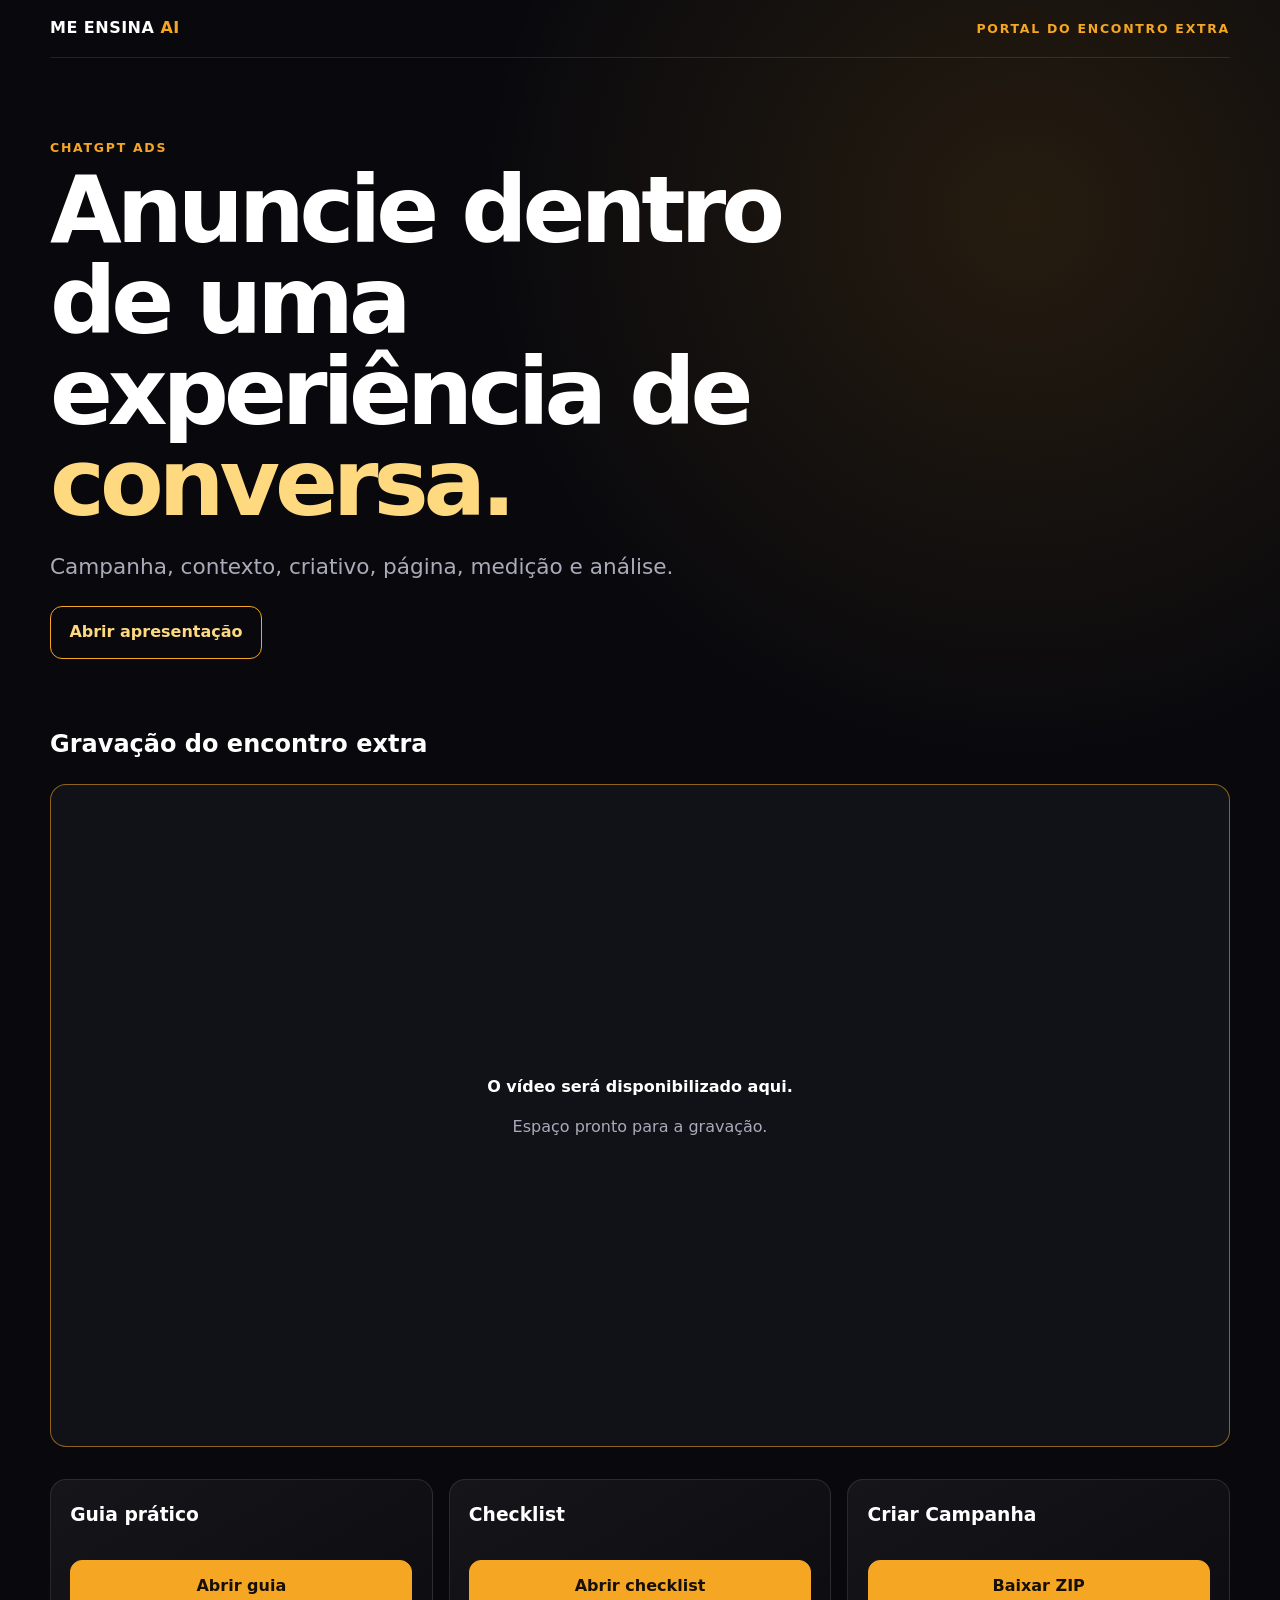
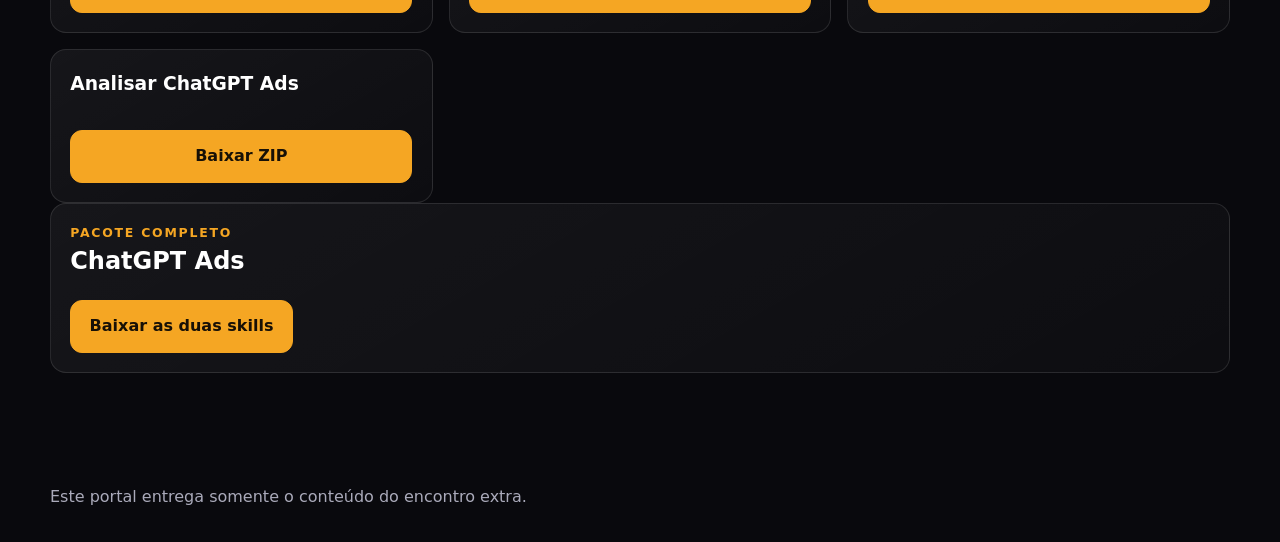
==== chatgpt-ads/index.html @ 72d79f22 "Publica portais da Imersão Meta Ads com IA" ====
<!doctype html>
<html lang="pt-BR"><head><meta charset="utf-8"><meta name="viewport" content="width=device-width,initial-scale=1"><title>Portal ChatGPT Ads | Imersão Meta Ads com IA</title><link rel="stylesheet" href="../assets/styles.css"></head>
<body><header class="site-header"><div class="brand">ME ENSINA <span>AI</span></div><div class="eyebrow">Portal do encontro extra</div></header><main class="page">
<section class="hero"><div class="eyebrow">ChatGPT Ads</div><h1>Anuncie dentro de uma experiência de <span class="highlight">conversa.</span></h1><p>Campanha, contexto, criativo, página, medição e análise.</p><a class="button secondary" href="../apresentacao/chatgpt-ads/">Abrir apresentação</a></section>
<section><h2>Gravação do encontro extra</h2><div class="video-placeholder"><div><strong>O vídeo será disponibilizado aqui.</strong><p class="muted">Espaço pronto para a gravação.</p></div></div></section>
<section class="downloads grid" aria-label="Downloads ChatGPT Ads">
<article class="card download-card"><h3>Guia prático</h3><a class="download" href="../downloads/chatgpt-ads/GUIA-PRATICO.md">Abrir guia</a></article>
<article class="card download-card"><h3>Checklist</h3><a class="download" href="../downloads/chatgpt-ads/CHECKLIST-PRIMEIRA-CAMPANHA.md">Abrir checklist</a></article>
<article class="card download-card"><h3>Criar Campanha</h3><a class="download" download href="../downloads/chatgpt-ads/criar-campanha-chatgpt-ads.zip">Baixar ZIP</a></article>
<article class="card download-card"><h3>Analisar ChatGPT Ads</h3><a class="download" download href="../downloads/chatgpt-ads/analisar-chatgpt-ads.zip">Baixar ZIP</a></article>
</section><section class="card"><div class="eyebrow">Pacote completo</div><h2>ChatGPT Ads</h2><a class="download" download href="../downloads/chatgpt-ads/PACK-CHATGPT-ADS.zip">Baixar as duas skills</a></section>
</main><footer class="site-footer"><p class="muted">Este portal entrega somente o conteúdo do encontro extra.</p></footer></body></html>
---- assets/styles.css ----
:root {
  color-scheme: dark;
  --bg: #09090d;
  --surface: #15151d;
  --surface-2: #1d1d28;
  --gold: #f5a623;
  --gold-soft: #ffd980;
  --text: #ffffff;
  --muted: #aaaaba;
  --green: #00e68a;
  --max: 1180px;
}

* { box-sizing: border-box; }

html { scroll-behavior: smooth; }

body {
  margin: 0;
  background:
    radial-gradient(circle at 80% 10%, rgba(245, 166, 35, .12), transparent 34rem),
    var(--bg);
  color: var(--text);
  font-family: Inter, ui-sans-serif, system-ui, -apple-system, BlinkMacSystemFont, "Segoe UI", sans-serif;
  line-height: 1.55;
}

a { color: inherit; }

.site-header,
.site-footer {
  width: min(100% - 2rem, var(--max));
  margin-inline: auto;
  padding: 1rem 0;
}

.site-header {
  display: flex;
  align-items: center;
  justify-content: space-between;
  gap: 1rem;
  border-bottom: 1px solid rgba(255,255,255,.1);
}

.brand { font-weight: 850; letter-spacing: .03em; }
.brand span { color: var(--gold); }
.eyebrow { color: var(--gold); font-size: .78rem; font-weight: 800; letter-spacing: .14em; text-transform: uppercase; }
.muted { color: var(--muted); }

.page {
  width: min(100% - 2rem, var(--max));
  margin-inline: auto;
  padding: 3rem 0 5rem;
}

.hero { max-width: 850px; padding: 2rem 0 3rem; }
.hero h1 { font-size: clamp(2.45rem, 8vw, 5.8rem); line-height: .98; margin: .5rem 0 1.25rem; letter-spacing: -.055em; }
.hero p { max-width: 720px; font-size: clamp(1.05rem, 2.5vw, 1.35rem); color: var(--muted); }
.highlight { color: var(--gold-soft); }

.button,
.download {
  display: inline-flex;
  align-items: center;
  justify-content: center;
  min-height: 48px;
  padding: .82rem 1.15rem;
  border: 1px solid var(--gold);
  border-radius: .75rem;
  background: var(--gold);
  color: #171006;
  font-weight: 850;
  text-decoration: none;
}

.button.secondary { background: transparent; color: var(--gold-soft); }
.button:focus-visible,
.download:focus-visible,
.slide-control:focus-visible { outline: 3px solid #fff; outline-offset: 3px; }

.grid { display: grid; gap: 1rem; }
.card {
  padding: 1.2rem;
  border: 1px solid rgba(255,255,255,.11);
  border-radius: 1rem;
  background: linear-gradient(150deg, rgba(255,255,255,.055), rgba(255,255,255,.018));
}
.card h2, .card h3 { margin-top: 0; }

.video-placeholder {
  display: grid;
  place-items: center;
  aspect-ratio: 16 / 9;
  padding: 1.5rem;
  border: 1px solid rgba(245,166,35,.55);
  border-radius: 1rem;
  background: #111118;
  text-align: center;
}

.downloads { margin-top: 2rem; }
.download-card { display: flex; flex-direction: column; gap: .8rem; }
.download-card .download { margin-top: auto; }

.slides-page { overflow: hidden; }
.deck {
  min-height: calc(100dvh - 80px);
  display: grid;
  grid-template-rows: 1fr auto;
}
.slides { position: relative; min-height: 70dvh; }
.slide {
  display: none;
  min-height: 70dvh;
  padding: clamp(1.25rem, 5vw, 4.5rem);
  align-content: center;
}
.slide.is-active { display: grid; }
.slide h1, .slide h2 { max-width: 1050px; margin: .4rem 0 1.2rem; font-size: clamp(2.2rem, 7vw, 5.7rem); line-height: 1; letter-spacing: -.05em; }
.slide p, .slide li { max-width: 900px; font-size: clamp(1.1rem, 2.4vw, 1.65rem); }
.slide ul { padding-left: 1.4rem; }
.slide .big { color: var(--gold-soft); font-size: clamp(2rem, 6vw, 5rem); font-weight: 900; line-height: 1.05; }
.slide-grid { display: grid; gap: 1rem; }
.slide-grid .card { font-size: clamp(1rem, 2vw, 1.3rem); }

.deck-nav {
  display: flex;
  align-items: center;
  justify-content: space-between;
  gap: 1rem;
  padding: 1rem;
  border-top: 1px solid rgba(255,255,255,.1);
}
.slide-control {
  min-width: 48px;
  min-height: 48px;
  border: 1px solid rgba(255,255,255,.22);
  border-radius: 999px;
  background: var(--surface-2);
  color: var(--text);
  font-size: 1.35rem;
  cursor: pointer;
}
.slide-count { color: var(--muted); font-variant-numeric: tabular-nums; }

@media (min-width: 700px) {
  .grid.two { grid-template-columns: repeat(2, minmax(0, 1fr)); }
  .grid.three { grid-template-columns: repeat(3, minmax(0, 1fr)); }
  .slide-grid.three { grid-template-columns: repeat(3, minmax(0, 1fr)); }
}

@media (min-width: 1000px) {
  .downloads.grid { grid-template-columns: repeat(3, minmax(0, 1fr)); }
}

@media (prefers-reduced-motion: reduce) {
  html { scroll-behavior: auto; }
}
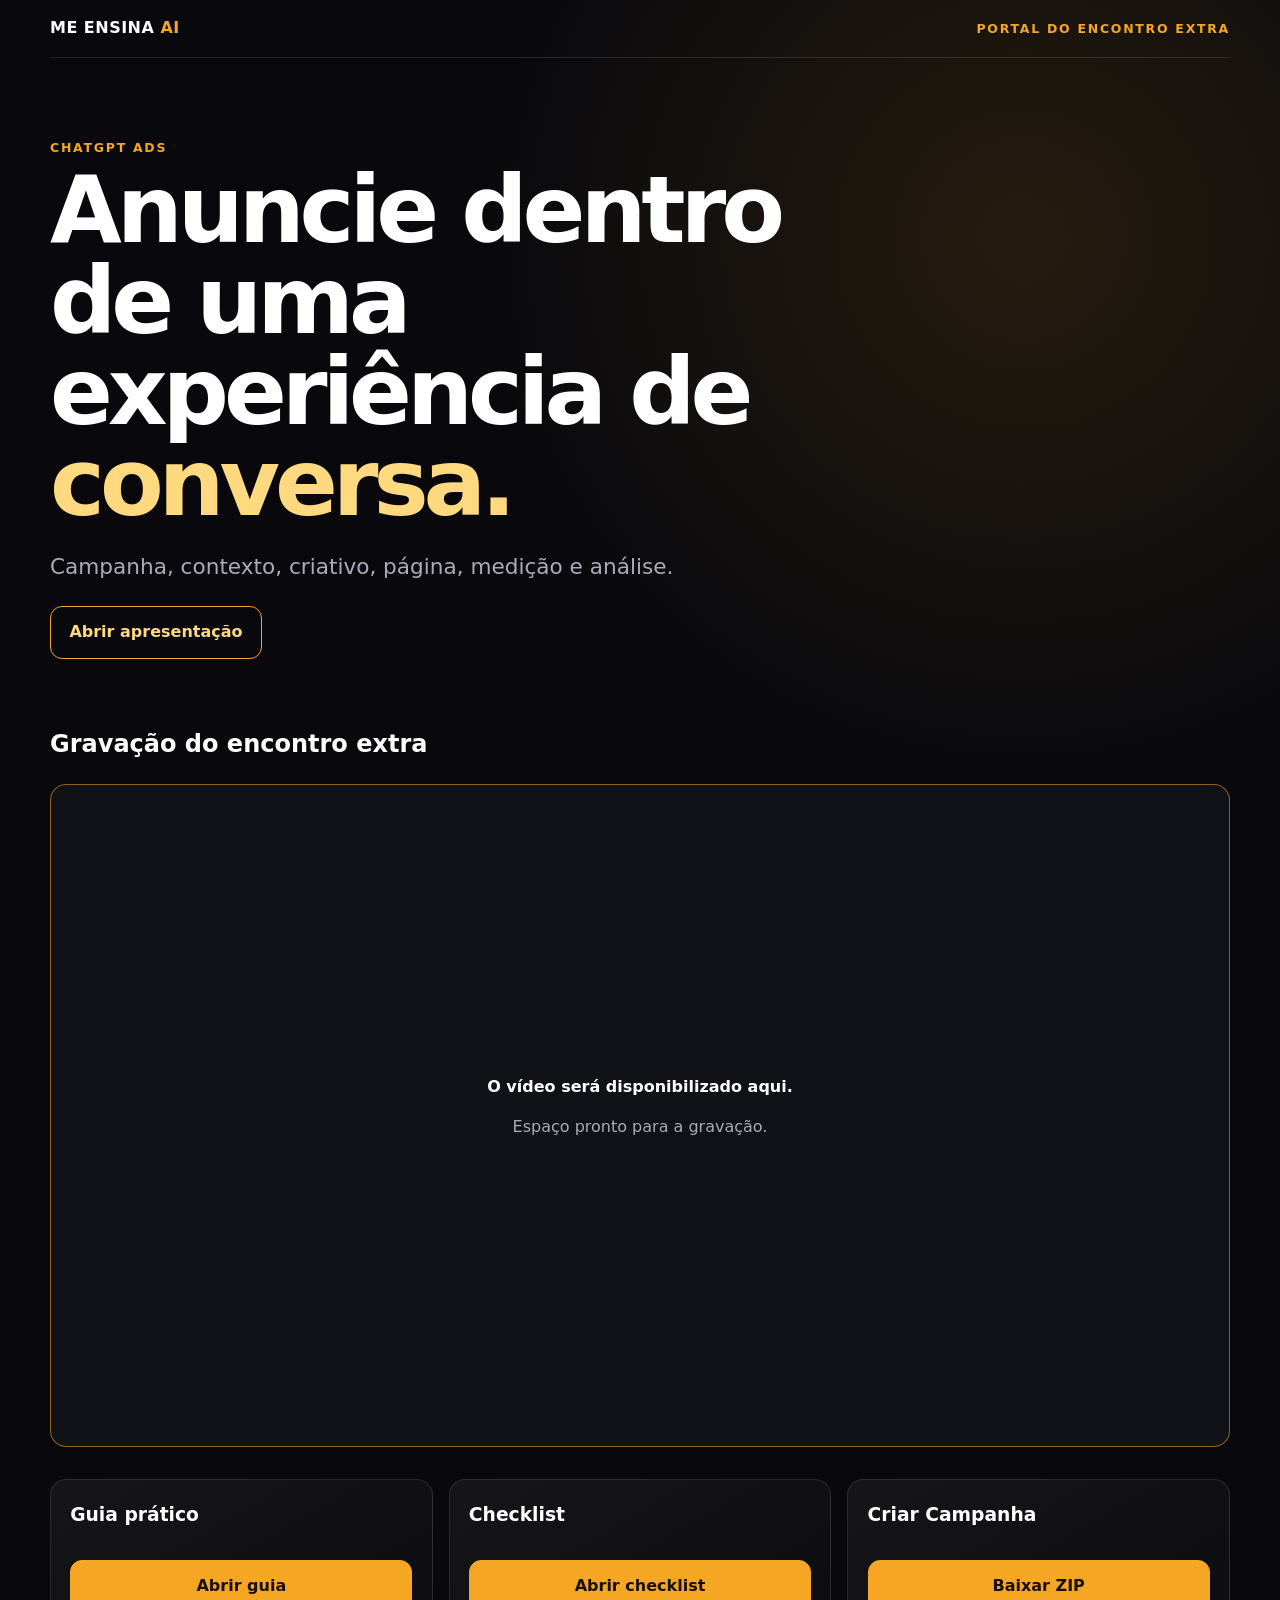
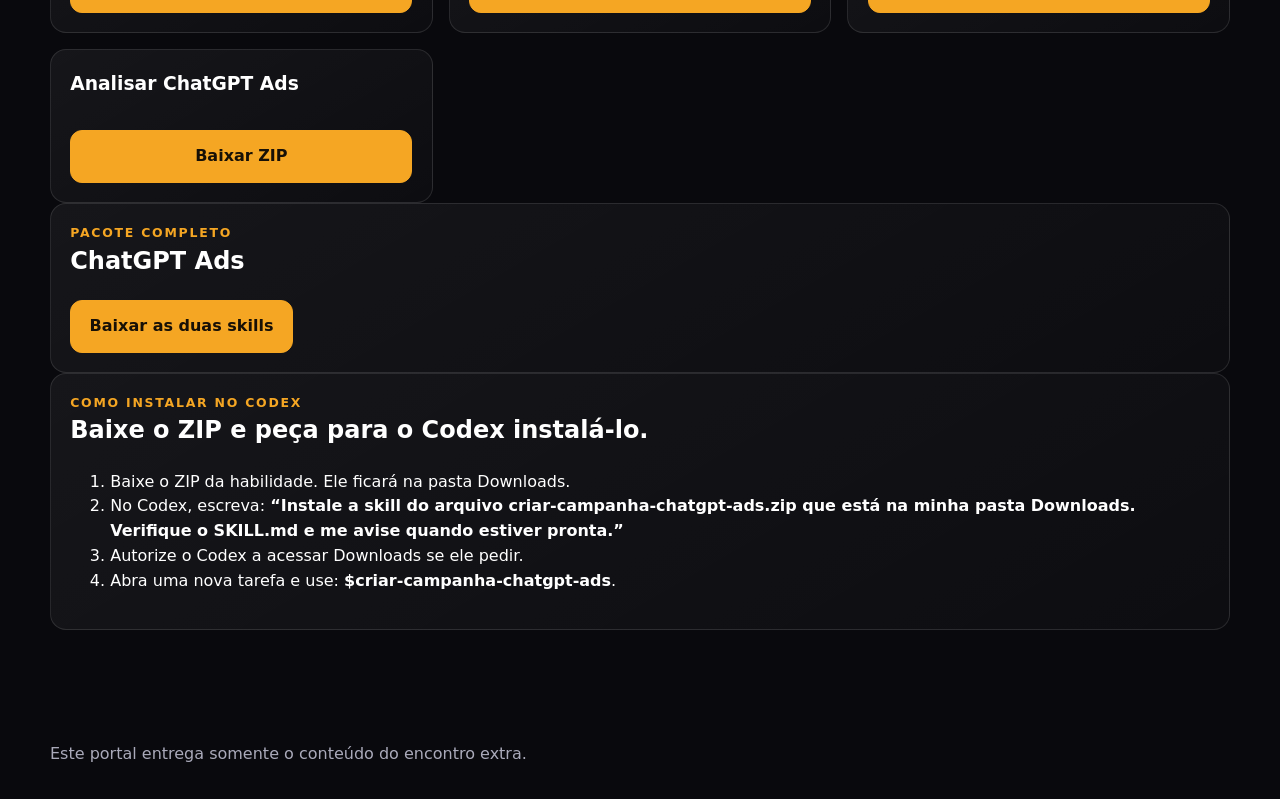
==== commit 52db97bf: "Explica instalação das skills pelo Downloads" ====
--- a/chatgpt-ads/index.html
+++ b/chatgpt-ads/index.html
@@ -9,4 +9,5 @@
 <article class="card download-card"><h3>Criar Campanha</h3><a class="download" download href="../downloads/chatgpt-ads/criar-campanha-chatgpt-ads.zip">Baixar ZIP</a></article>
 <article class="card download-card"><h3>Analisar ChatGPT Ads</h3><a class="download" download href="../downloads/chatgpt-ads/analisar-chatgpt-ads.zip">Baixar ZIP</a></article>
 </section><section class="card"><div class="eyebrow">Pacote completo</div><h2>ChatGPT Ads</h2><a class="download" download href="../downloads/chatgpt-ads/PACK-CHATGPT-ADS.zip">Baixar as duas skills</a></section>
+<section class="card"><div class="eyebrow">Como instalar no Codex</div><h2>Baixe o ZIP e peça para o Codex instalá-lo.</h2><ol><li>Baixe o ZIP da habilidade. Ele ficará na pasta Downloads.</li><li>No Codex, escreva: <strong>“Instale a skill do arquivo criar-campanha-chatgpt-ads.zip que está na minha pasta Downloads. Verifique o SKILL.md e me avise quando estiver pronta.”</strong></li><li>Autorize o Codex a acessar Downloads se ele pedir.</li><li>Abra uma nova tarefa e use: <strong>$criar-campanha-chatgpt-ads</strong>.</li></ol></section>
 </main><footer class="site-footer"><p class="muted">Este portal entrega somente o conteúdo do encontro extra.</p></footer></body></html>
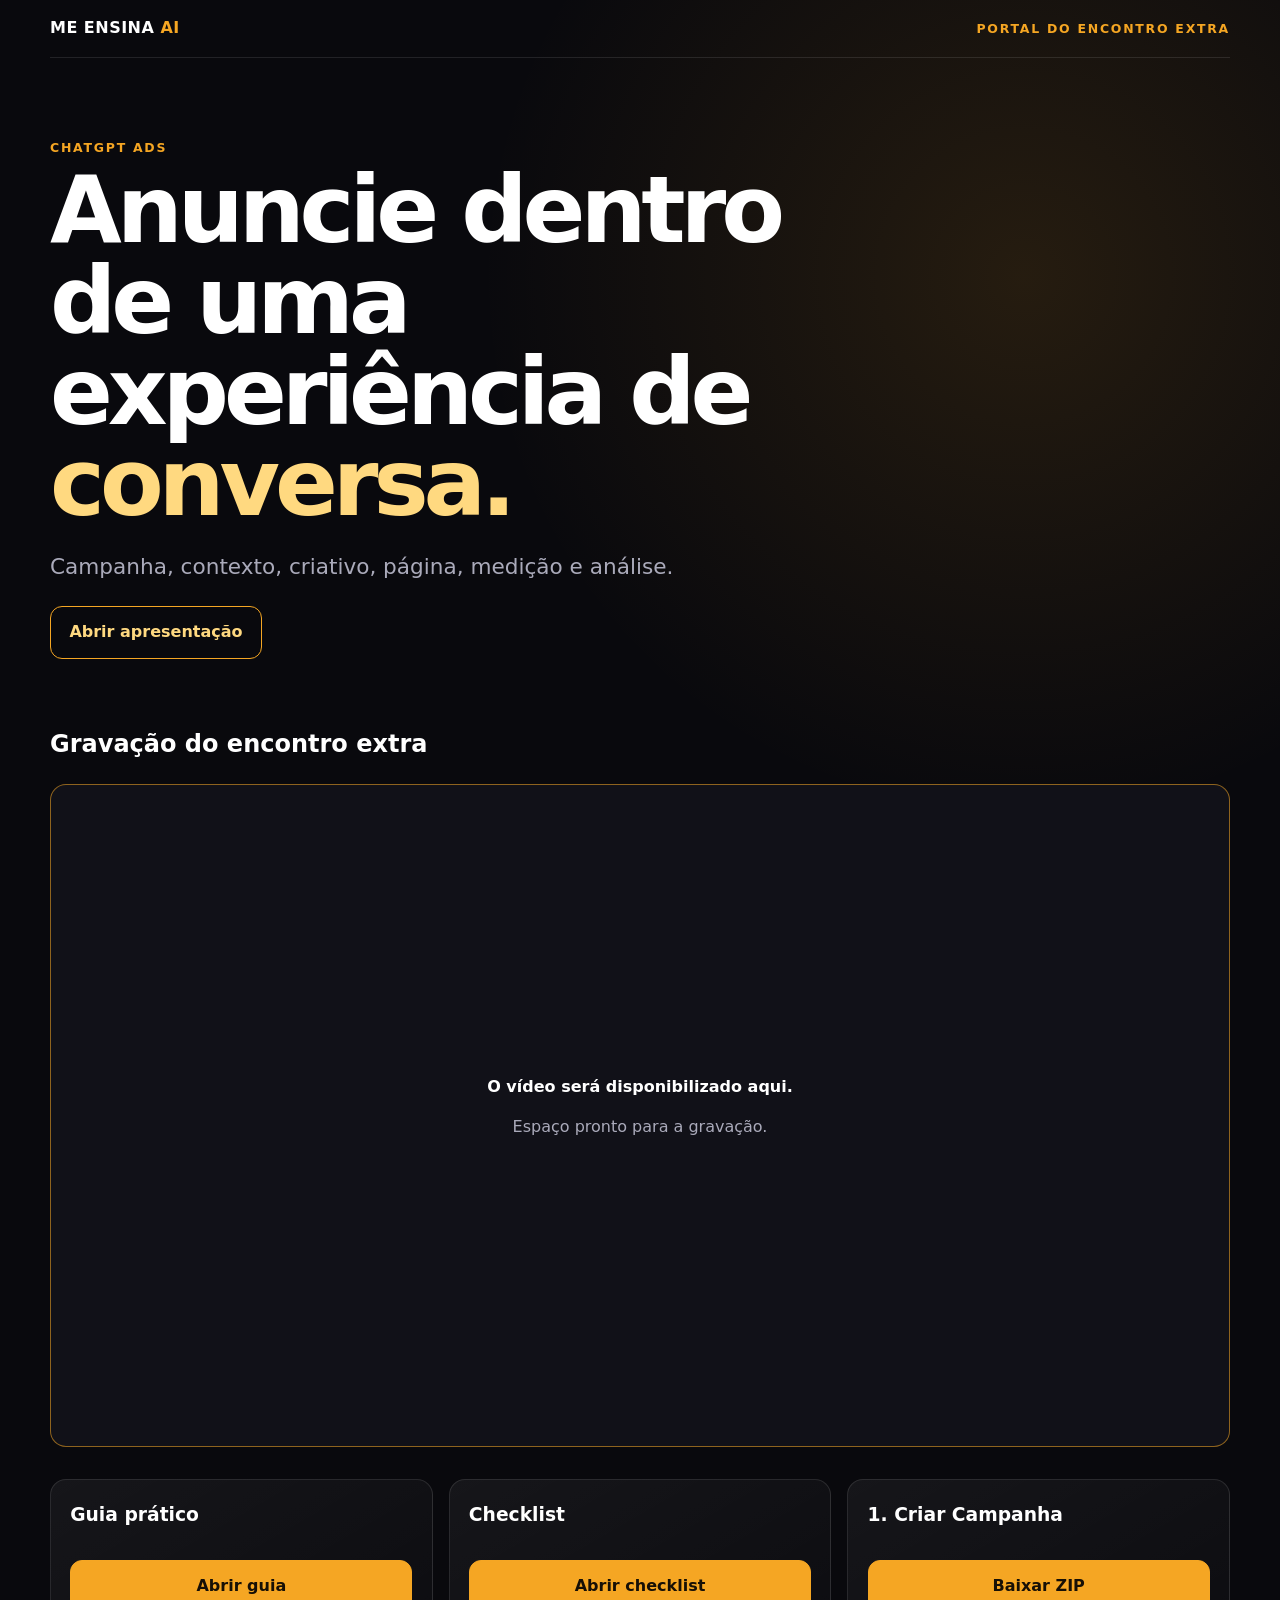
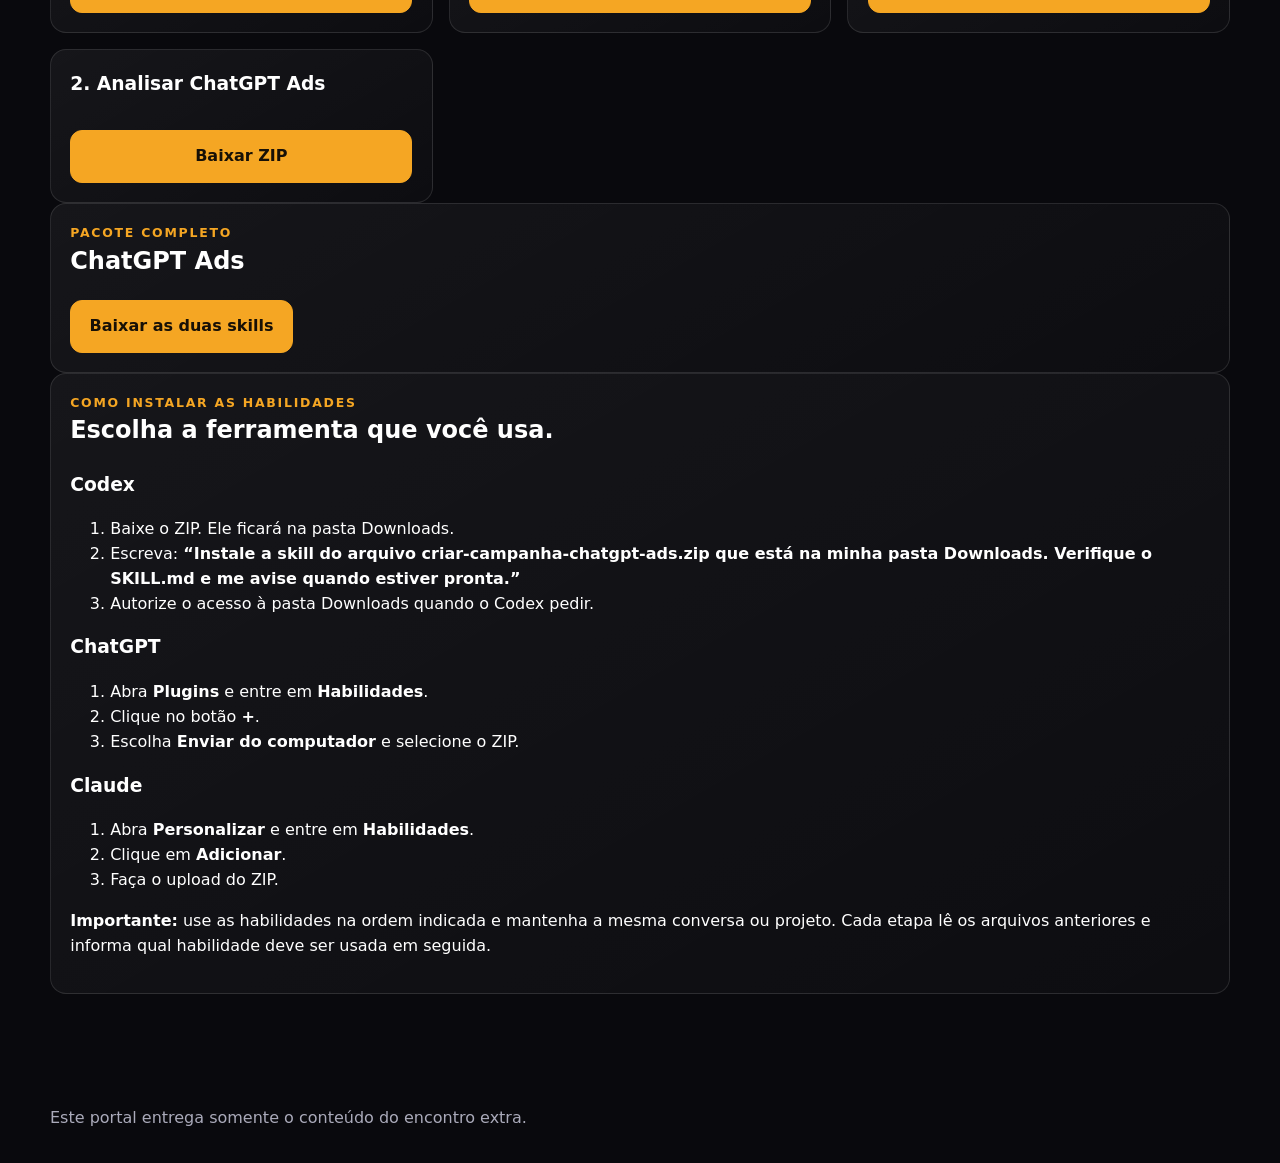
==== commit 42caf492: "Refaz esteira sequencial das habilidades" ====
--- a/chatgpt-ads/index.html
+++ b/chatgpt-ads/index.html
@@ -6,8 +6,8 @@
 <section class="downloads grid" aria-label="Downloads ChatGPT Ads">
 <article class="card download-card"><h3>Guia prático</h3><a class="download" href="../downloads/chatgpt-ads/GUIA-PRATICO.md">Abrir guia</a></article>
 <article class="card download-card"><h3>Checklist</h3><a class="download" href="../downloads/chatgpt-ads/CHECKLIST-PRIMEIRA-CAMPANHA.md">Abrir checklist</a></article>
-<article class="card download-card"><h3>Criar Campanha</h3><a class="download" download href="../downloads/chatgpt-ads/criar-campanha-chatgpt-ads.zip">Baixar ZIP</a></article>
-<article class="card download-card"><h3>Analisar ChatGPT Ads</h3><a class="download" download href="../downloads/chatgpt-ads/analisar-chatgpt-ads.zip">Baixar ZIP</a></article>
+<article class="card download-card"><h3>1. Criar Campanha</h3><a class="download" download href="../downloads/chatgpt-ads/criar-campanha-chatgpt-ads.zip">Baixar ZIP</a></article>
+<article class="card download-card"><h3>2. Analisar ChatGPT Ads</h3><a class="download" download href="../downloads/chatgpt-ads/analisar-chatgpt-ads.zip">Baixar ZIP</a></article>
 </section><section class="card"><div class="eyebrow">Pacote completo</div><h2>ChatGPT Ads</h2><a class="download" download href="../downloads/chatgpt-ads/PACK-CHATGPT-ADS.zip">Baixar as duas skills</a></section>
-<section class="card"><div class="eyebrow">Como instalar no Codex</div><h2>Baixe o ZIP e peça para o Codex instalá-lo.</h2><ol><li>Baixe o ZIP da habilidade. Ele ficará na pasta Downloads.</li><li>No Codex, escreva: <strong>“Instale a skill do arquivo criar-campanha-chatgpt-ads.zip que está na minha pasta Downloads. Verifique o SKILL.md e me avise quando estiver pronta.”</strong></li><li>Autorize o Codex a acessar Downloads se ele pedir.</li><li>Abra uma nova tarefa e use: <strong>$criar-campanha-chatgpt-ads</strong>.</li></ol></section>
+<section class="card"><div class="eyebrow">Como instalar as habilidades</div><h2>Escolha a ferramenta que você usa.</h2><h3>Codex</h3><ol><li>Baixe o ZIP. Ele ficará na pasta Downloads.</li><li>Escreva: <strong>“Instale a skill do arquivo criar-campanha-chatgpt-ads.zip que está na minha pasta Downloads. Verifique o SKILL.md e me avise quando estiver pronta.”</strong></li><li>Autorize o acesso à pasta Downloads quando o Codex pedir.</li></ol><h3>ChatGPT</h3><ol><li>Abra <strong>Plugins</strong> e entre em <strong>Habilidades</strong>.</li><li>Clique no botão <strong>+</strong>.</li><li>Escolha <strong>Enviar do computador</strong> e selecione o ZIP.</li></ol><h3>Claude</h3><ol><li>Abra <strong>Personalizar</strong> e entre em <strong>Habilidades</strong>.</li><li>Clique em <strong>Adicionar</strong>.</li><li>Faça o upload do ZIP.</li></ol><p><strong>Importante:</strong> use as habilidades na ordem indicada e mantenha a mesma conversa ou projeto. Cada etapa lê os arquivos anteriores e informa qual habilidade deve ser usada em seguida.</p></section>
 </main><footer class="site-footer"><p class="muted">Este portal entrega somente o conteúdo do encontro extra.</p></footer></body></html>
